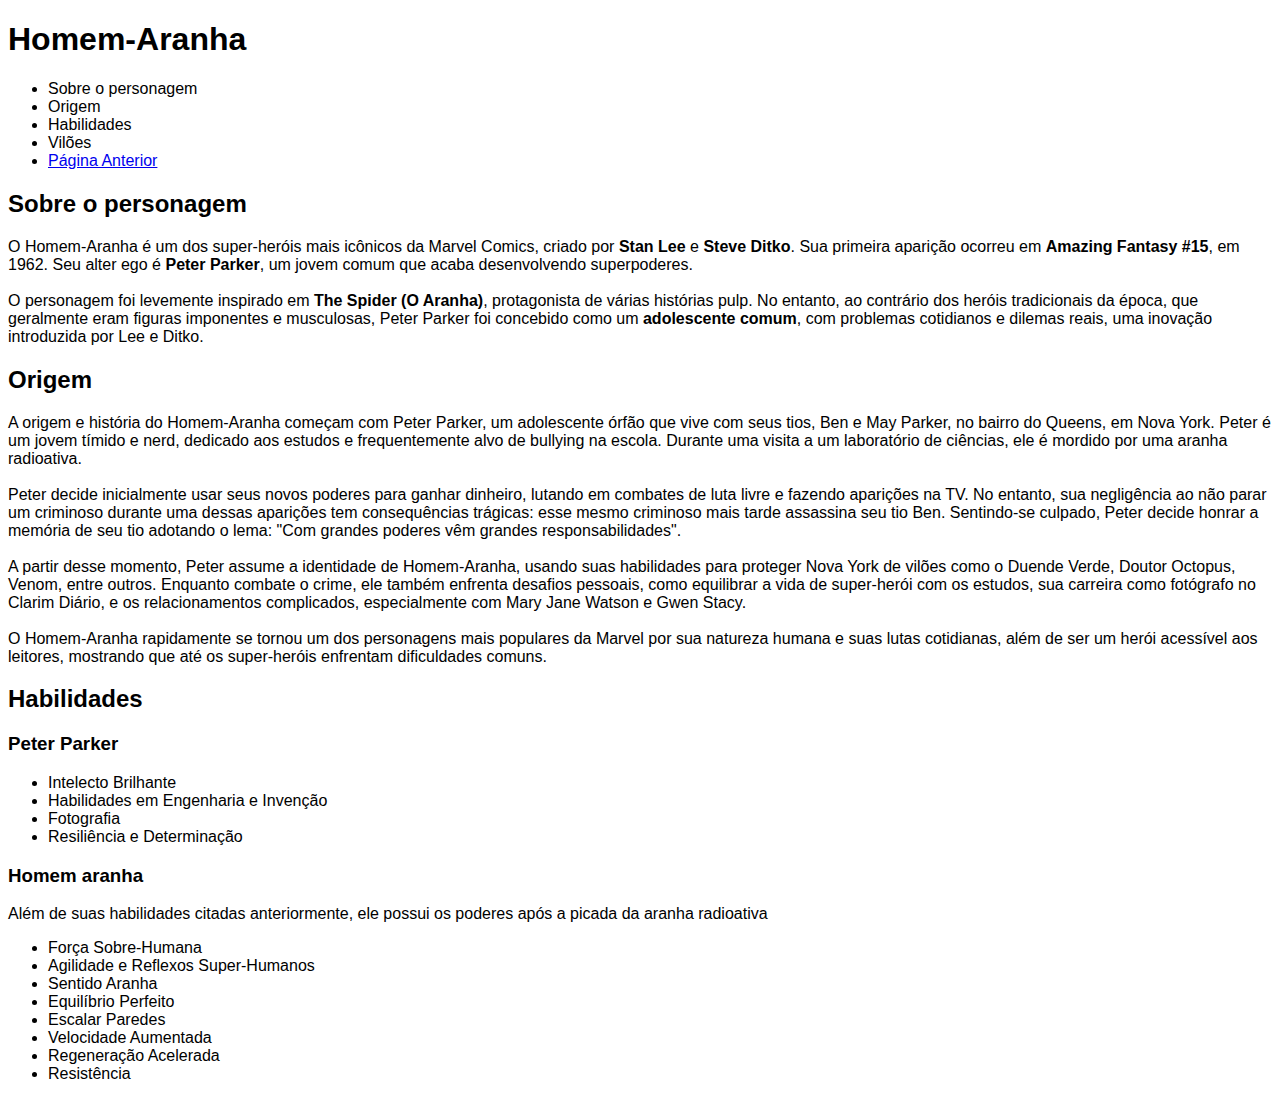
==== homem-aranha.html @ 4b4a1357 "primeiro commit" ====
<!DOCTYPE html>
<html lang="pt-br">
<head>
    <meta charset="UTF-8">
    <meta name="viewport" content="width=device-width, initial-scale=1.0">
    <title>Homem-Aranha</title>
    <link rel="stylesheet" href="styles/homemAranha.css">
    <link rel="shortcut icon" href="imagens/favicon/homemAranha/favicon.ico" type="image/x-icon">
</head>
<body>
    <h1>Homem-Aranha</h1>

    <nav>
        <ul>
            
            <li>Sobre o personagem</li>
            <li>Origem</li>
            <li>Habilidades</li>
            <li>Vilões</li>
            <li><a href="index.html">Página Anterior</a></li>
            
        </ul>

    </nav>

    <h2>Sobre o personagem</h2>
        <p>O Homem-Aranha é um dos super-heróis mais icônicos da Marvel Comics, criado por <strong>Stan Lee</strong> e <strong>Steve Ditko</strong>. Sua primeira aparição ocorreu em <strong>Amazing Fantasy #15</strong>, em 1962. Seu alter ego é <strong>Peter Parker</strong>, um jovem comum que acaba desenvolvendo superpoderes. <br> <br>

        O personagem foi levemente inspirado em <strong>The Spider (O Aranha)</strong>, protagonista de várias histórias pulp. No entanto, ao contrário dos heróis tradicionais da época, que geralmente eram figuras imponentes e musculosas, Peter Parker foi concebido como um <strong>adolescente comum</strong>, com problemas cotidianos e dilemas reais, uma inovação introduzida por Lee e Ditko.</p>

        <h2>Origem</h2>
        <p>
            A origem e história do Homem-Aranha começam com Peter Parker, um adolescente órfão que vive com seus tios, Ben e May Parker, no bairro do Queens, em Nova York. Peter é um jovem tímido e nerd, dedicado aos estudos e frequentemente alvo de bullying na escola. Durante uma visita a um laboratório de ciências, ele é mordido por uma aranha radioativa. <br> <br>

            Peter decide inicialmente usar seus novos poderes para ganhar dinheiro, lutando em combates de luta livre e fazendo aparições na TV. No entanto, sua negligência ao não parar um criminoso durante uma dessas aparições tem consequências trágicas: esse mesmo criminoso mais tarde assassina seu tio Ben. Sentindo-se culpado, Peter decide honrar a memória de seu tio adotando o lema: "Com grandes poderes vêm grandes responsabilidades". <br> <br>

            A partir desse momento, Peter assume a identidade de Homem-Aranha, usando suas habilidades para proteger Nova York de vilões como o Duende Verde, Doutor Octopus, Venom, entre outros. Enquanto combate o crime, ele também enfrenta desafios pessoais, como equilibrar a vida de super-herói com os estudos, sua carreira como fotógrafo no Clarim Diário, e os relacionamentos complicados, especialmente com Mary Jane Watson e Gwen Stacy. <br> <br>

            O Homem-Aranha rapidamente se tornou um dos personagens mais populares da Marvel por sua natureza humana e suas lutas cotidianas, além de ser um herói acessível aos leitores, mostrando que até os super-heróis enfrentam dificuldades comuns.
        </p>

        <h2>Habilidades</h2>
        <h3>Peter Parker</h3>
        <ul>
            <li>Intelecto Brilhante</li>
            <li>Habilidades em Engenharia e Invenção</li>
            <li>Fotografia</li>
            <li>Resiliência e Determinação</li>
        </ul>
        <h3>Homem aranha</h3>
        <p>Além de suas habilidades citadas anteriormente, ele possui os poderes após a picada da aranha radioativa</p>
        <ul>
            <li>Força Sobre-Humana</li>
            <li>Agilidade e Reflexos Super-Humanos</li>
            <li>Sentido Aranha</li>
            <li>Equilíbrio Perfeito</li>
            <li>Escalar Paredes</li>
            <li>Velocidade Aumentada</li>
            <li>Regeneração Acelerada</li>
            <li>Resistência</li>
        </ul>






</body>
</html>
---- styles/homemAranha.css ----
body{
    padding: 0px;
    font-family: Arial, Helvetica, sans-serif;
}
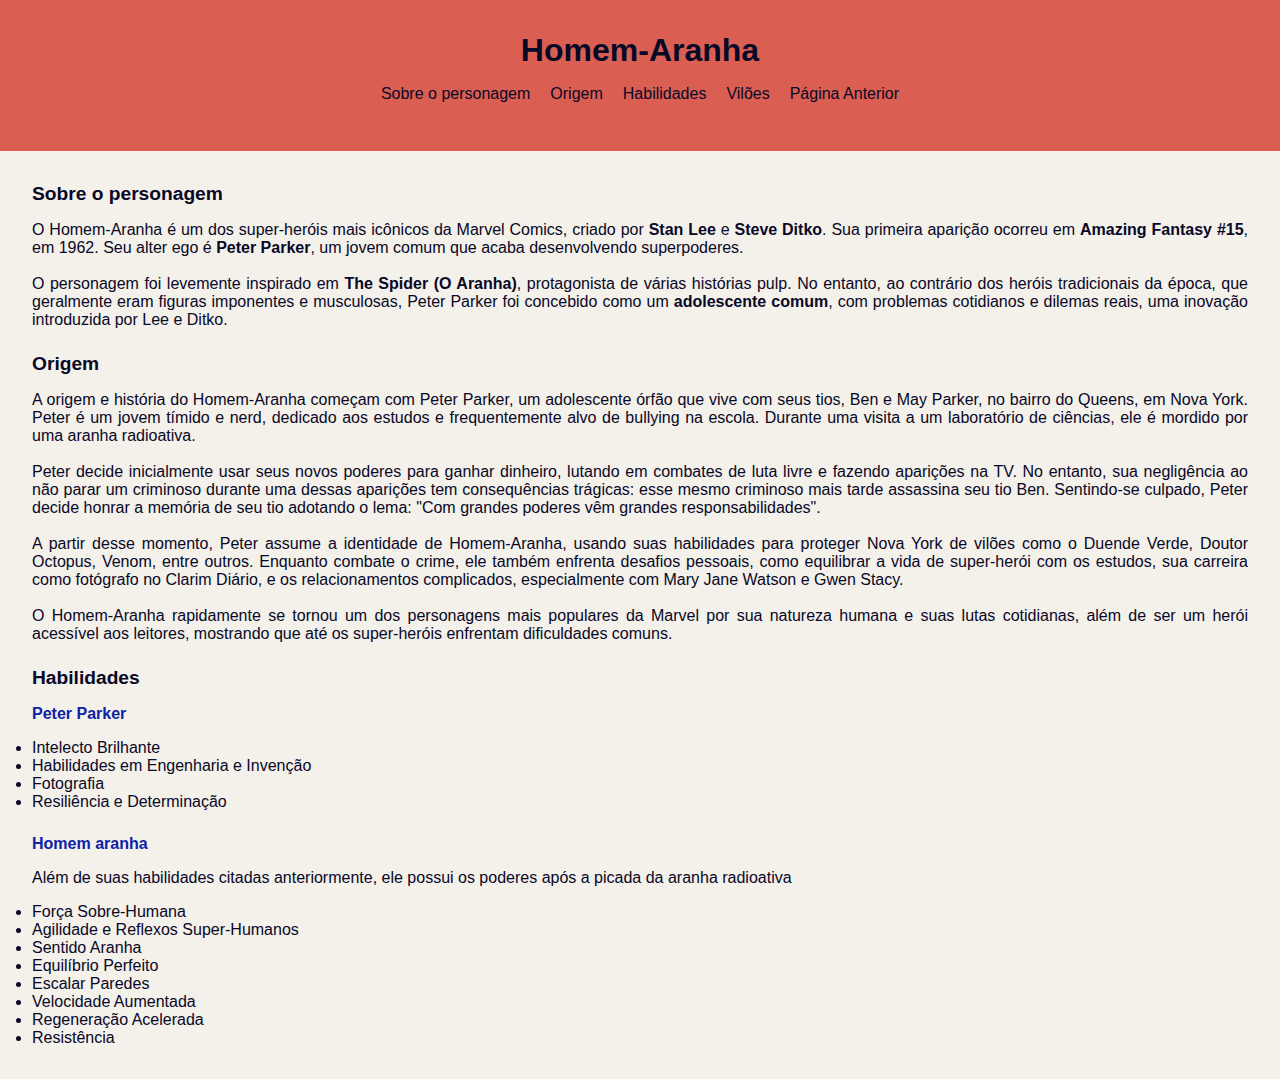
==== commit b9bce4ba: "this really matter" ====
--- a/homem-aranha.html
+++ b/homem-aranha.html
@@ -8,57 +8,66 @@
     <link rel="shortcut icon" href="imagens/favicon/homemAranha/favicon.ico" type="image/x-icon">
 </head>
 <body>
-    <h1>Homem-Aranha</h1>
-
-    <nav>
-        <ul>
+    
+    <header>
+        <h1 class="h1-centro">Homem-Aranha</h1>
+        
+        <nav>
+            <ul class="menu">
+        
+                <li>Sobre o personagem</li>
+                <li>Origem</li>
+                <li>Habilidades</li>
+                <li>Vilões</li>
+                <li><a href="index.html">Página Anterior</a></li>
+        
+            </ul>
             
-            <li>Sobre o personagem</li>
-            <li>Origem</li>
-            <li>Habilidades</li>
-            <li>Vilões</li>
-            <li><a href="index.html">Página Anterior</a></li>
-            
-        </ul>
-
-    </nav>
-
-    <h2>Sobre o personagem</h2>
-        <p>O Homem-Aranha é um dos super-heróis mais icônicos da Marvel Comics, criado por <strong>Stan Lee</strong> e <strong>Steve Ditko</strong>. Sua primeira aparição ocorreu em <strong>Amazing Fantasy #15</strong>, em 1962. Seu alter ego é <strong>Peter Parker</strong>, um jovem comum que acaba desenvolvendo superpoderes. <br> <br>
-
-        O personagem foi levemente inspirado em <strong>The Spider (O Aranha)</strong>, protagonista de várias histórias pulp. No entanto, ao contrário dos heróis tradicionais da época, que geralmente eram figuras imponentes e musculosas, Peter Parker foi concebido como um <strong>adolescente comum</strong>, com problemas cotidianos e dilemas reais, uma inovação introduzida por Lee e Ditko.</p>
-
-        <h2>Origem</h2>
-        <p>
-            A origem e história do Homem-Aranha começam com Peter Parker, um adolescente órfão que vive com seus tios, Ben e May Parker, no bairro do Queens, em Nova York. Peter é um jovem tímido e nerd, dedicado aos estudos e frequentemente alvo de bullying na escola. Durante uma visita a um laboratório de ciências, ele é mordido por uma aranha radioativa. <br> <br>
-
-            Peter decide inicialmente usar seus novos poderes para ganhar dinheiro, lutando em combates de luta livre e fazendo aparições na TV. No entanto, sua negligência ao não parar um criminoso durante uma dessas aparições tem consequências trágicas: esse mesmo criminoso mais tarde assassina seu tio Ben. Sentindo-se culpado, Peter decide honrar a memória de seu tio adotando o lema: "Com grandes poderes vêm grandes responsabilidades". <br> <br>
-
-            A partir desse momento, Peter assume a identidade de Homem-Aranha, usando suas habilidades para proteger Nova York de vilões como o Duende Verde, Doutor Octopus, Venom, entre outros. Enquanto combate o crime, ele também enfrenta desafios pessoais, como equilibrar a vida de super-herói com os estudos, sua carreira como fotógrafo no Clarim Diário, e os relacionamentos complicados, especialmente com Mary Jane Watson e Gwen Stacy. <br> <br>
-
-            O Homem-Aranha rapidamente se tornou um dos personagens mais populares da Marvel por sua natureza humana e suas lutas cotidianas, além de ser um herói acessível aos leitores, mostrando que até os super-heróis enfrentam dificuldades comuns.
-        </p>
-
-        <h2>Habilidades</h2>
-        <h3>Peter Parker</h3>
-        <ul>
-            <li>Intelecto Brilhante</li>
-            <li>Habilidades em Engenharia e Invenção</li>
-            <li>Fotografia</li>
-            <li>Resiliência e Determinação</li>
-        </ul>
-        <h3>Homem aranha</h3>
-        <p>Além de suas habilidades citadas anteriormente, ele possui os poderes após a picada da aranha radioativa</p>
-        <ul>
-            <li>Força Sobre-Humana</li>
-            <li>Agilidade e Reflexos Super-Humanos</li>
-            <li>Sentido Aranha</li>
-            <li>Equilíbrio Perfeito</li>
-            <li>Escalar Paredes</li>
-            <li>Velocidade Aumentada</li>
-            <li>Regeneração Acelerada</li>
-            <li>Resistência</li>
-        </ul>
+        </nav>
+    </header>
+<main>
+    
+        <section>
+            <h2>Sobre o personagem</h2>
+                <p>O Homem-Aranha é um dos super-heróis mais icônicos da Marvel Comics, criado por <strong>Stan Lee</strong> e <strong>Steve Ditko</strong>. Sua primeira aparição ocorreu em <strong>Amazing Fantasy #15</strong>, em 1962. Seu alter ego é <strong>Peter Parker</strong>, um jovem comum que acaba desenvolvendo superpoderes. <br> <br>
+                O personagem foi levemente inspirado em <strong>The Spider (O Aranha)</strong>, protagonista de várias histórias pulp. No entanto, ao contrário dos heróis tradicionais da época, que geralmente eram figuras imponentes e musculosas, Peter Parker foi concebido como um <strong>adolescente comum</strong>, com problemas cotidianos e dilemas reais, uma inovação introduzida por Lee e Ditko.</p>
+        </section>
+    
+            <section>
+                <h2>Origem</h2>
+                <p class="texCentro">
+                    A origem e história do Homem-Aranha começam com Peter Parker, um adolescente órfão que vive com seus tios, Ben e May Parker, no bairro do Queens, em Nova York. Peter é um jovem tímido e nerd, dedicado aos estudos e frequentemente alvo de bullying na escola. Durante uma visita a um laboratório de ciências, ele é mordido por uma aranha radioativa. <br> <br>
+                    Peter decide inicialmente usar seus novos poderes para ganhar dinheiro, lutando em combates de luta livre e fazendo aparições na TV. No entanto, sua negligência ao não parar um criminoso durante uma dessas aparições tem consequências trágicas: esse mesmo criminoso mais tarde assassina seu tio Ben. Sentindo-se culpado, Peter decide honrar a memória de seu tio adotando o lema: "Com grandes poderes vêm grandes responsabilidades". <br> <br>
+                    A partir desse momento, Peter assume a identidade de Homem-Aranha, usando suas habilidades para proteger Nova York de vilões como o Duende Verde, Doutor Octopus, Venom, entre outros. Enquanto combate o crime, ele também enfrenta desafios pessoais, como equilibrar a vida de super-herói com os estudos, sua carreira como fotógrafo no Clarim Diário, e os relacionamentos complicados, especialmente com Mary Jane Watson e Gwen Stacy. <br> <br>
+                    O Homem-Aranha rapidamente se tornou um dos personagens mais populares da Marvel por sua natureza humana e suas lutas cotidianas, além de ser um herói acessível aos leitores, mostrando que até os super-heróis enfrentam dificuldades comuns.
+                </p>
+            </section>
+    
+            <section>
+                <h2>Habilidades</h2>
+                <h3>Peter Parker</h3>
+                <ul>
+                    <li>Intelecto Brilhante</li>
+                    <li>Habilidades em Engenharia e Invenção</li>
+                    <li>Fotografia</li>
+                    <li>Resiliência e Determinação</li>
+                </ul>
+            </section>
+            <section>
+                <h3>Homem aranha</h3>
+                <p class="texCentro">Além de suas habilidades citadas anteriormente, ele possui os poderes após a picada da aranha radioativa</p>
+                <ul>
+                    <li>Força Sobre-Humana</li>
+                    <li>Agilidade e Reflexos Super-Humanos</li>
+                    <li>Sentido Aranha</li>
+                    <li>Equilíbrio Perfeito</li>
+                    <li>Escalar Paredes</li>
+                    <li>Velocidade Aumentada</li>
+                    <li>Regeneração Acelerada</li>
+                    <li>Resistência</li>
+                </ul>
+            </section>
+</main>
 
 
 
--- a/styles/homemAranha.css
+++ b/styles/homemAranha.css
@@ -1,4 +1,72 @@
+*{
+    margin: 0;
+    padding: 0;
+    box-sizing: border-box;
+    font-family: Arial, Helvetica, sans-serif;
+}
+
 body{
-    padding: 0px;
-    font-family: Arial, Helvetica, sans-serif;
+    background-color: #F4F0EA;
+    color: #080827;
+}
+
+header{
+    padding: 2em;
+    background-color: #db5e52;
+    color: #080827;
+}
+
+.h1-centro{
+    display: flex;
+    flex-direction: column;
+    justify-content: center;
+    align-items: center;
+}
+
+
+.menu{
+
+    display: flex;
+    list-style-type: none;
+    justify-content: center;
+    gap: 20px;
+    padding: 16px;
+    margin: 0 auto;
+}
+
+a{
+    color: #080827;
+    text-decoration: none;
+}
+
+a:hover{
+    color:#0b25cf;
+    transition: 0.5s;
+}
+
+main{
+    padding: 2rem;
+    display: flex;
+    flex-direction: column;
+    gap: 1.5rem;
+}
+
+section{
+    display: flex;
+    flex-direction: column;
+    gap: 1rem;
+    
+}
+
+h2{
+    font-size: 1.2rem;
+}
+
+h3{
+    color: #0d22a6;
+    font-size: 1rem;
+}
+
+p{
+    text-align: justify;
 }